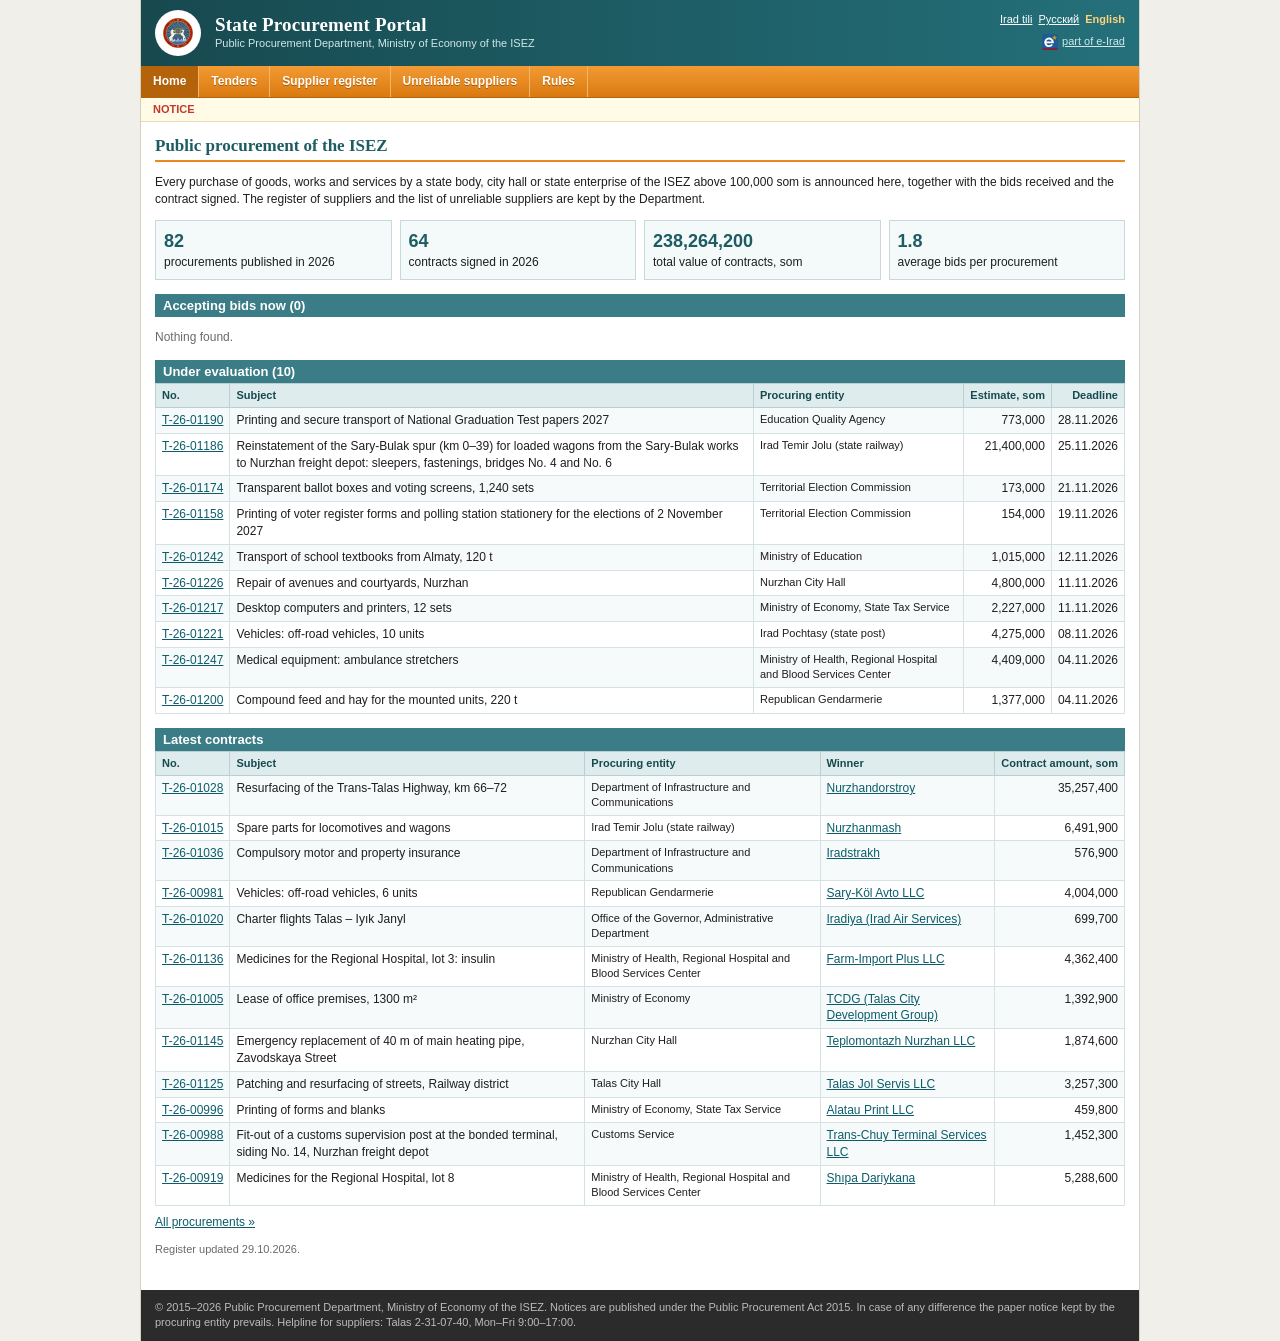
==== index.html @ d21b0c29 "Initial mirror import" ====
<!doctype html>
<html lang="en">
<head>
<meta charset="utf-8">
<meta name="viewport" content="width=device-width, initial-scale=1">
<title>State Procurement Portal | tender.e-irad.org</title>
<meta name="description" content="Public procurement of the ISEZ: open tenders, bids received, contracts signed, the register of suppliers and the list of unreliable suppliers.">
<link rel="canonical" href="https://tender.e-irad.org/">
<meta property="og:title" content="State Procurement Portal | tender.e-irad.org">
<meta property="og:description" content="Public procurement of the ISEZ: open tenders, bids received, contracts signed, the register of suppliers and the list of unreliable suppliers.">
<meta property="og:image" content="https://tender.e-irad.org/assets/share.png">
<link rel="icon" href="/favicon.ico" sizes="any">
<link rel="apple-touch-icon" href="/apple-touch-icon.png">
<link rel="stylesheet" href="/assets/tender.css">
<script>window.goatcounter=new Object();goatcounter.path=p=>location.host+p;</script>
<script data-goatcounter="https://irad.goatcounter.com/count" async src="//gc.zgo.at/count.js"></script>
<script async src="https://www.googletagmanager.com/gtag/js?id=G-QTS2XFLJD7"></script>
<script>window.dataLayer=window.dataLayer||[];function gtag(){dataLayer.push(arguments);}gtag('js',new Date());gtag('config','G-QTS2XFLJD7');</script>
</head>
<body data-page="home">
<div id="top"><noscript><p>Public procurement of the ISEZ: open tenders, bids received, contracts signed, the register of suppliers and the list of unreliable suppliers. This page needs JavaScript.</p></noscript></div>
<div id="bottom"></div>
<script src="/assets/tender.js"></script>
</body>
</html>
---- assets/tender.css ----
/* tender.e-irad.org: State Procurement Portal. A table-heavy register of the mid-2010s, on purpose. */
html { background: #f0efe9; }
body { margin: 0; font: 12px/1.4 Arial, Helvetica, sans-serif; color: #1e1e1e; }
a { color: #0b5d6b; }
a:visited { color: #4b4f7a; }
.wrap { width: 1000px; max-width: 100%; margin: 0 auto; background: #fff; border-left: 1px solid #d3d0c4; border-right: 1px solid #d3d0c4; box-sizing: border-box; }
.hd { background: #1d5c63 linear-gradient(90deg, #17494f, #24707a); color: #fff; padding: 10px 14px; display: flex; align-items: center; gap: 14px; }
.hd .emb { width: 46px; height: 46px; border-radius: 50%; background: #fff; display: flex; align-items: center; justify-content: center; flex: none; }
.hd .emb img { width: 30px; }
.hd .t1 { font: bold 19px Georgia, "Times New Roman", serif; letter-spacing: .01em; }
.hd .t2 { font-size: 11px; color: #cfe7ea; }
.hd .r { margin-left: auto; text-align: right; font-size: 11px; white-space: nowrap; }
.hd .r a { color: #fff; margin-left: 6px; }
.hd .r a.on { font-weight: bold; text-decoration: none; color: #ffd27a; }
.hd .r .ei { display: inline-flex; align-items: center; gap: 4px; margin-top: 6px; color: #cfe7ea; }
.hd .r .ei img { width: 16px; height: 16px; }
.nav { background: #e98a1f linear-gradient(#f39a33, #d97a10); border-bottom: 1px solid #b4630a; display: flex; flex-wrap: wrap; }
.nav a { color: #fff; font-weight: bold; text-decoration: none; padding: 7px 12px; border-right: 1px solid #f6b465; text-shadow: 0 1px 0 #a65a07; }
.nav a:hover, .nav a.on { background: #b4630a; }
.tick { background: #fffbe6; border-bottom: 1px solid #e6dcae; padding: 4px 12px; font-size: 11px; white-space: nowrap; overflow: hidden; }
.tick b { color: #c0392b; animation: blink 1.2s steps(2, start) infinite; margin-right: 6px; }
@keyframes blink { to { visibility: hidden; } }
.tick span { display: inline-block; animation: run 60s linear infinite; padding-left: 100%; }
@keyframes run { to { transform: translateX(-100%); } }
@media (prefers-reduced-motion: reduce) { .tick span, .tick b { animation: none; padding-left: 0; } }
.main { padding: 12px 14px 22px; }
h1 { font: bold 17px Georgia, "Times New Roman", serif; color: #1d5c63; margin: 2px 0 10px; border-bottom: 2px solid #e98a1f; padding-bottom: 4px; }
h2 { font: bold 13px Arial, sans-serif; color: #fff; background: #3b7d86; margin: 14px 0 0; padding: 4px 8px; }
.stats { display: flex; flex-wrap: wrap; gap: 8px; margin: 8px 0 4px; }
.stats div { flex: 1 1 150px; border: 1px solid #c9d9db; background: #f4f9f9; padding: 8px; }
.stats b { display: block; font-size: 18px; color: #1d5c63; }
table.t { border-collapse: collapse; width: 100%; }
table.t th { background: #dfeced; color: #17494f; text-align: left; border: 1px solid #b9cfd1; padding: 4px 6px; font-size: 11px; }
table.t td { border: 1px solid #d5e2e3; padding: 4px 6px; vertical-align: top; }
table.t tr:nth-child(even) td { background: #f7fafa; }
table.t td.n, table.t th.n { text-align: right; white-space: nowrap; }
.tw { overflow-x: auto; }
.st { display: inline-block; font-size: 10px; font-weight: bold; padding: 1px 5px; border-radius: 2px; white-space: nowrap; }
.st-open { background: #2e8b3e; color: #fff; } .st-eval { background: #e98a1f; color: #fff; } .st-done { background: #1d5c63; color: #fff; } .st-fail { background: #999; color: #fff; } .st-canc { background: #b03a2e; color: #fff; }
.filters { background: #f4f2ea; border: 1px solid #d3d0c4; padding: 8px; display: flex; flex-wrap: wrap; gap: 8px; align-items: end; margin-bottom: 8px; }
.filters label { display: block; font-size: 11px; color: #555; }
.filters input, .filters select { font: 12px Arial, sans-serif; padding: 3px; border: 1px solid #a9a597; max-width: 100%; }
.btn { font: bold 12px Arial, sans-serif; background: linear-gradient(#f39a33, #d97a10); color: #fff; border: 1px solid #b4630a; padding: 4px 12px; cursor: pointer; border-radius: 2px; }
.pg { margin: 8px 0; } .pg a, .pg b { margin-right: 6px; }
dl.kv { display: grid; grid-template-columns: 210px 1fr; margin: 0; border: 1px solid #d5e2e3; }
dl.kv dt { background: #eef5f5; padding: 4px 8px; color: #3b5658; border-bottom: 1px solid #d5e2e3; }
dl.kv dd { margin: 0; padding: 4px 8px; border-bottom: 1px solid #d5e2e3; }
.note { background: #fffbe6; border: 1px solid #e6dcae; padding: 6px 8px; margin: 8px 0; font-size: 11px; }
.muted { color: #6a6a6a; } .small { font-size: 11px; }
.win td { font-weight: bold; }
.ft { background: #2b2b2b; color: #bbb; font-size: 11px; padding: 10px 14px; }
.ft a { color: #fff; }
@media (max-width: 760px) {
  .hd { flex-wrap: wrap; } .hd .r { margin-left: 0; text-align: left; width: 100%; } .nav a { padding: 6px 8px; font-size: 11px; }
  .filters > div { width: 100%; } .filters select, .filters input { width: 100%; box-sizing: border-box; }
  dl.kv { grid-template-columns: 1fr; } dl.kv dt { border-bottom: 0; } .main { padding: 10px; }
}
table.t td:first-child a { white-space: nowrap; }
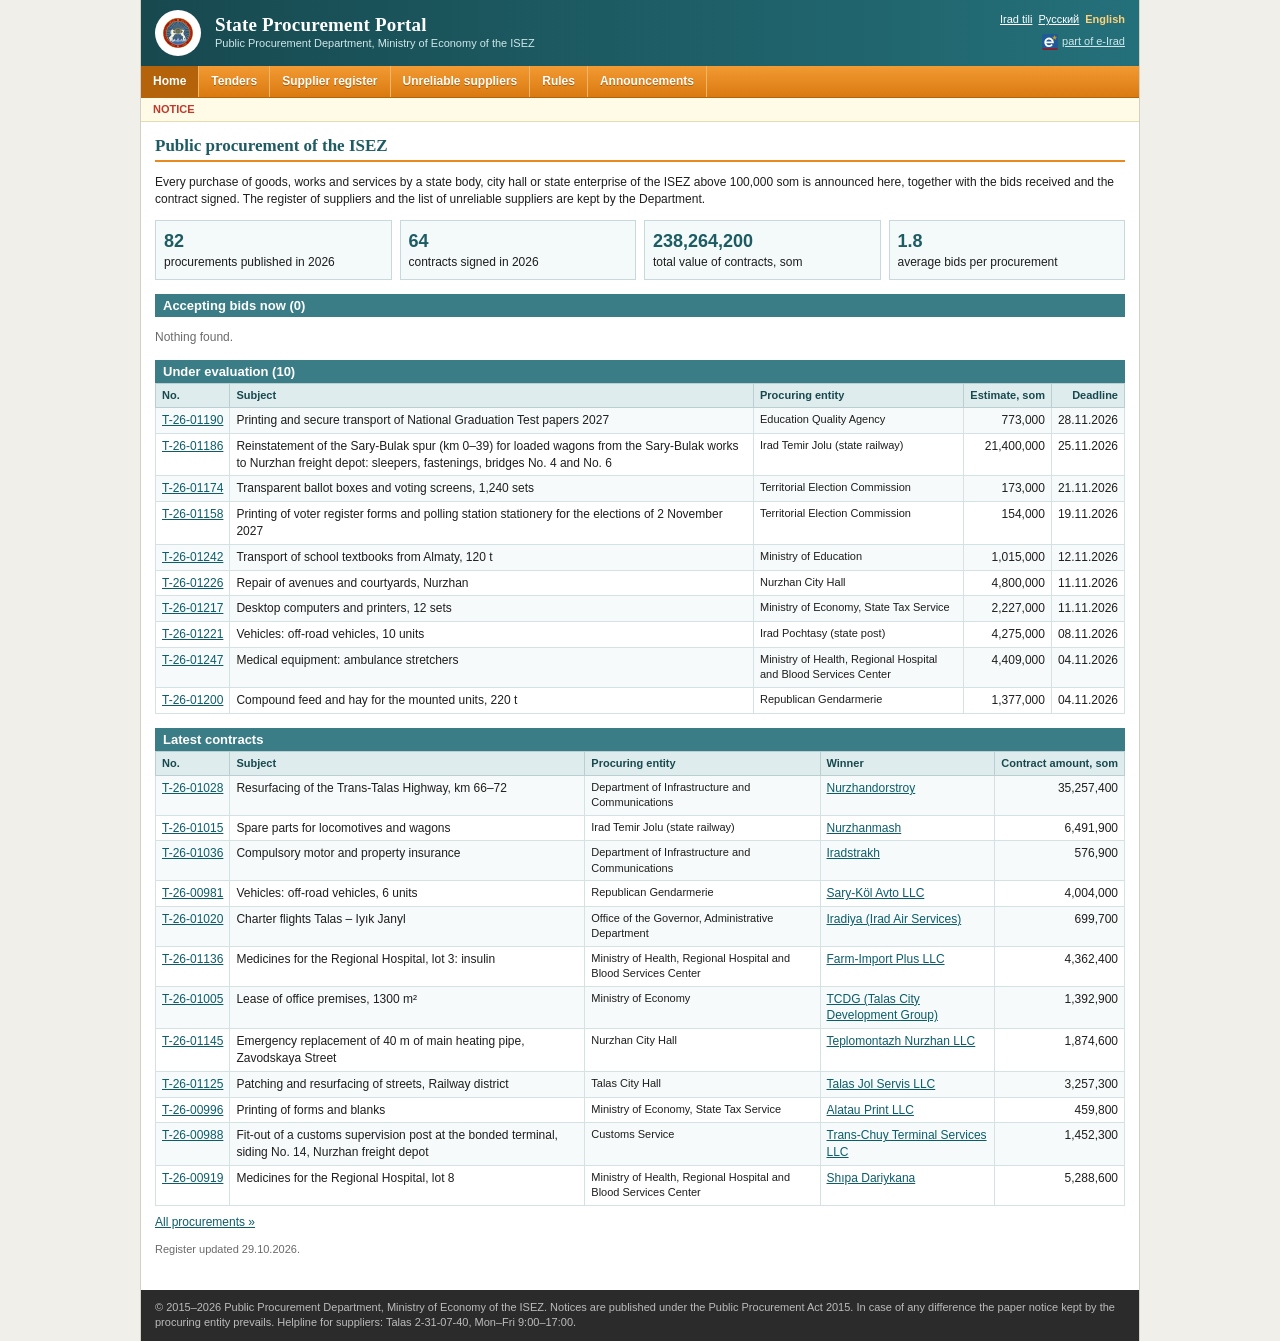
==== commit 22227a53: "Mirror sync" ====
--- a/index.html
+++ b/index.html
@@ -8,7 +8,7 @@
 <link rel="canonical" href="https://tender.e-irad.org/">
 <meta property="og:title" content="State Procurement Portal | tender.e-irad.org">
 <meta property="og:description" content="Public procurement of the ISEZ: open tenders, bids received, contracts signed, the register of suppliers and the list of unreliable suppliers.">
-<meta property="og:image" content="https://tender.e-irad.org/assets/share.png">
+<meta property="og:image" content="https://tender.e-irad.org/assets/og-image.png">
 <link rel="icon" href="/favicon.ico" sizes="any">
 <link rel="apple-touch-icon" href="/apple-touch-icon.png">
 <link rel="stylesheet" href="/assets/tender.css">
@@ -16,9 +16,14 @@
 <script data-goatcounter="https://irad.goatcounter.com/count" async src="//gc.zgo.at/count.js"></script>
 <script async src="https://www.googletagmanager.com/gtag/js?id=G-QTS2XFLJD7"></script>
 <script>window.dataLayer=window.dataLayer||[];function gtag(){dataLayer.push(arguments);}gtag('js',new Date());gtag('config','G-QTS2XFLJD7');</script>
+<meta property="og:url" content="https://tender.e-irad.org/">
+<meta property="og:image:width" content="1200">
+<meta property="og:image:height" content="630">
+<meta name="twitter:card" content="summary_large_image">
+<script type="application/ld+json">{"@context": "https://schema.org", "@type": "WebSite", "@id": "https://tender.e-irad.org/#org", "name": "State Procurement Portal", "url": "https://tender.e-irad.org/", "isPartOf": {"@type": "WebSite", "name": "e-Irad", "url": "https://e-irad.org/"}}</script>
 </head>
 <body data-page="home">
-<div id="top"><noscript><p>Public procurement of the ISEZ: open tenders, bids received, contracts signed, the register of suppliers and the list of unreliable suppliers. This page needs JavaScript.</p></noscript></div>
+<div id="top"><div class="wrap"><div class="hd"><a class="emb" href="/"><img src="/assets/emblem.svg" alt=""></a><div><div class="t1">State Procurement Portal</div><div class="t2">Public Procurement Department, Ministry of Economy of the ISEZ</div></div><div class="r"><a href="?lang=ir" data-l="ir">Irad tili</a><a href="?lang=ru" data-l="ru">Русский</a><a href="?lang=en" data-l="en" class="on">English</a><br><a class="ei" href="https://e-irad.org/"><img src="/assets/eirad.svg" alt="">part of e-Irad</a></div></div><div class="nav"><a href="/" class="on">Home</a><a href="/tenders.html">Tenders</a><a href="/suppliers.html">Supplier register</a><a href="/blacklist.html">Unreliable suppliers</a><a href="/rules.html">Rules</a><a href="/news.html">Announcements</a></div><div class="tick"><b>NOTICE</b><span>Bids are accepted on paper only, in a sealed envelope, at the address of the procuring entity before the deadline (Astana time, UTC+6). Electronic bidding will open in 2027. The portal is updated each working day by 18:00.</span></div><div class="main" id="app"><h1>Public procurement of the ISEZ</h1><p>Every purchase of goods, works and services by a state body, city hall or state enterprise of the ISEZ above 100,000 som is announced here, together with the bids received and the contract signed. The register of suppliers and the list of unreliable suppliers are kept by the Department.</p><div class="stats"><div><b>82</b>procurements published in 2026</div><div><b>64</b>contracts signed in 2026</div><div><b>238,264,200</b>total value of contracts, som</div><div><b>1.8</b>average bids per procurement</div></div><h2>Accepting bids now (10)</h2><div class="tw"><table class="t"><tbody><tr><th>No.</th><th>Subject</th><th>Procuring entity</th><th class="n">Estimate, som</th><th class="n">Deadline</th></tr><tr><td><a href="/tender.html?id=T-26-01200">T-26-01200</a></td><td>Compound feed and hay for the mounted units, 220 t</td><td class="small">Republican Gendarmerie</td><td class="n">1,377,000</td><td class="n">04.11.2026</td></tr><tr><td><a href="/tender.html?id=T-26-01247">T-26-01247</a></td><td>Medical equipment: ambulance stretchers</td><td class="small">Ministry of Health, Regional Hospital and Blood Services Center</td><td class="n">4,409,000</td><td class="n">04.11.2026</td></tr><tr><td><a href="/tender.html?id=T-26-01221">T-26-01221</a></td><td>Vehicles: off-road vehicles, 10 units</td><td class="small">Irad Pochtasy (state post)</td><td class="n">4,275,000</td><td class="n">08.11.2026</td></tr><tr><td><a href="/tender.html?id=T-26-01217">T-26-01217</a></td><td>Desktop computers and printers, 12 sets</td><td class="small">Ministry of Economy, State Tax Service</td><td class="n">2,227,000</td><td class="n">11.11.2026</td></tr><tr><td><a href="/tender.html?id=T-26-01226">T-26-01226</a></td><td>Repair of avenues and courtyards, Nurzhan</td><td class="small">Nurzhan City Hall</td><td class="n">4,800,000</td><td class="n">11.11.2026</td></tr><tr><td><a href="/tender.html?id=T-26-01242">T-26-01242</a></td><td>Transport of school textbooks from Almaty, 120 t</td><td class="small">Ministry of Education</td><td class="n">1,015,000</td><td class="n">12.11.2026</td></tr><tr><td><a href="/tender.html?id=T-26-01158">T-26-01158</a></td><td>Printing of voter register forms and polling station stationery for the elections of 2 November 2027</td><td class="small">Territorial Election Commission</td><td class="n">154,000</td><td class="n">19.11.2026</td></tr><tr><td><a href="/tender.html?id=T-26-01174">T-26-01174</a></td><td>Transparent ballot boxes and voting screens, 1,240 sets</td><td class="small">Territorial Election Commission</td><td class="n">173,000</td><td class="n">21.11.2026</td></tr><tr><td><a href="/tender.html?id=T-26-01186">T-26-01186</a></td><td>Reinstatement of the Sary-Bulak spur (km 0–39) for loaded wagons from the Sary-Bulak works to Nurzhan freight depot: sleepers, fastenings, bridges No. 4 and No. 6</td><td class="small">Irad Temir Jolu (state railway)</td><td class="n">21,400,000</td><td class="n">25.11.2026</td></tr><tr><td><a href="/tender.html?id=T-26-01190">T-26-01190</a></td><td>Printing and secure transport of National Graduation Test papers 2027</td><td class="small">Education Quality Agency</td><td class="n">773,000</td><td class="n">28.11.2026</td></tr></tbody></table></div><h2>Latest contracts</h2><div class="tw"><table class="t"><tbody><tr><th>No.</th><th>Subject</th><th>Procuring entity</th><th>Winner</th><th class="n">Contract amount, som</th></tr><tr><td><a href="/tender.html?id=T-26-01028">T-26-01028</a></td><td>Resurfacing of the Trans-Talas Highway, km 66–72</td><td class="small">Department of Infrastructure and Communications</td><td><a href="/supplier.html?id=ndorstroy">Nurzhandorstroy</a></td><td class="n">35,257,400</td></tr><tr><td><a href="/tender.html?id=T-26-01015">T-26-01015</a></td><td>Spare parts for locomotives and wagons</td><td class="small">Irad Temir Jolu (state railway)</td><td><a href="/supplier.html?id=nmash">Nurzhanmash</a></td><td class="n">6,491,900</td></tr><tr><td><a href="/tender.html?id=T-26-01036">T-26-01036</a></td><td>Compulsory motor and property insurance</td><td class="small">Department of Infrastructure and Communications</td><td><a href="/supplier.html?id=iradstrakh">Iradstrakh</a></td><td class="n">576,900</td></tr><tr><td><a href="/tender.html?id=T-26-00981">T-26-00981</a></td><td>Vehicles: off-road vehicles, 6 units</td><td class="small">Republican Gendarmerie</td><td><a href="/supplier.html?id=sarykol">Sary-Köl Avto LLC</a></td><td class="n">4,004,000</td></tr><tr><td><a href="/tender.html?id=T-26-01020">T-26-01020</a></td><td>Charter flights Talas – Iyık Janyl</td><td class="small">Office of the Governor, Administrative Department</td><td><a href="/supplier.html?id=iradiya">Iradiya (Irad Air Services)</a></td><td class="n">699,700</td></tr><tr><td><a href="/tender.html?id=T-26-01136">T-26-01136</a></td><td>Medicines for the Regional Hospital, lot 3: insulin</td><td class="small">Ministry of Health, Regional Hospital and Blood Services Center</td><td><a href="/supplier.html?id=farmimp">Farm-Import Plus LLC</a></td><td class="n">4,362,400</td></tr><tr><td><a href="/tender.html?id=T-26-01005">T-26-01005</a></td><td>Lease of office premises, 1300 m²</td><td class="small">Ministry of Economy</td><td><a href="/supplier.html?id=tcdg">TCDG (Talas City Development Group)</a></td><td class="n">1,392,900</td></tr><tr><td><a href="/tender.html?id=T-26-01145">T-26-01145</a></td><td>Emergency replacement of 40 m of main heating pipe, Zavodskaya Street</td><td class="small">Nurzhan City Hall</td><td><a href="/supplier.html?id=teplomontazh">Teplomontazh Nurzhan LLC</a></td><td class="n">1,874,600</td></tr><tr><td><a href="/tender.html?id=T-26-01125">T-26-01125</a></td><td>Patching and resurfacing of streets, Railway district</td><td class="small">Talas City Hall</td><td><a href="/supplier.html?id=talasjol">Talas Jol Servis LLC</a></td><td class="n">3,257,300</td></tr><tr><td><a href="/tender.html?id=T-26-00996">T-26-00996</a></td><td>Printing of forms and blanks</td><td class="small">Ministry of Economy, State Tax Service</td><td><a href="/supplier.html?id=alataupr">Alatau Print LLC</a></td><td class="n">459,800</td></tr><tr><td><a href="/tender.html?id=T-26-00988">T-26-00988</a></td><td>Fit-out of a customs supervision post at the bonded terminal, siding No. 14, Nurzhan freight depot</td><td class="small">Customs Service</td><td><a href="/supplier.html?id=tcterm">Trans-Chuy Terminal Services LLC</a></td><td class="n">1,452,300</td></tr><tr><td><a href="/tender.html?id=T-26-00919">T-26-00919</a></td><td>Medicines for the Regional Hospital, lot 8</td><td class="small">Ministry of Health, Regional Hospital and Blood Services Center</td><td><a href="/supplier.html?id=shipa">Shıpa Dariykana</a></td><td class="n">5,288,600</td></tr></tbody></table></div><p class="pg"><a href="/tenders.html">All procurements »</a></p><p class="small muted">Register updated 29.10.2026.</p></div><div class="ft">© 2015–2026 Public Procurement Department, Ministry of Economy of the ISEZ. Notices are published under the Public Procurement Act 2015. In case of any difference the paper notice kept by the procuring entity prevails. Helpline for suppliers: Talas 2-31-07-40, Mon–Fri 9:00–17:00.</div></div></div>
 <div id="bottom"></div>
 <script src="/assets/tender.js"></script>
 </body>
--- a/assets/tender.css
+++ b/assets/tender.css
@@ -56,3 +56,7 @@
   dl.kv { grid-template-columns: 1fr; } dl.kv dt { border-bottom: 0; } .main { padding: 10px; }
 }
 table.t td:first-child a { white-space: nowrap; }
+.news .nw { border-bottom: 1px dotted #c9c9c9; padding: 6px 0 8px; }
+.news .nd { font-size: 11px; color: #6a6a6a; }
+.news h2 { background: none; border: 0; padding: 0; font: bold 13px Georgia, "Times New Roman", serif; color: #1d5c63; margin: 2px 0 4px; }
+.news p { margin: 0; }
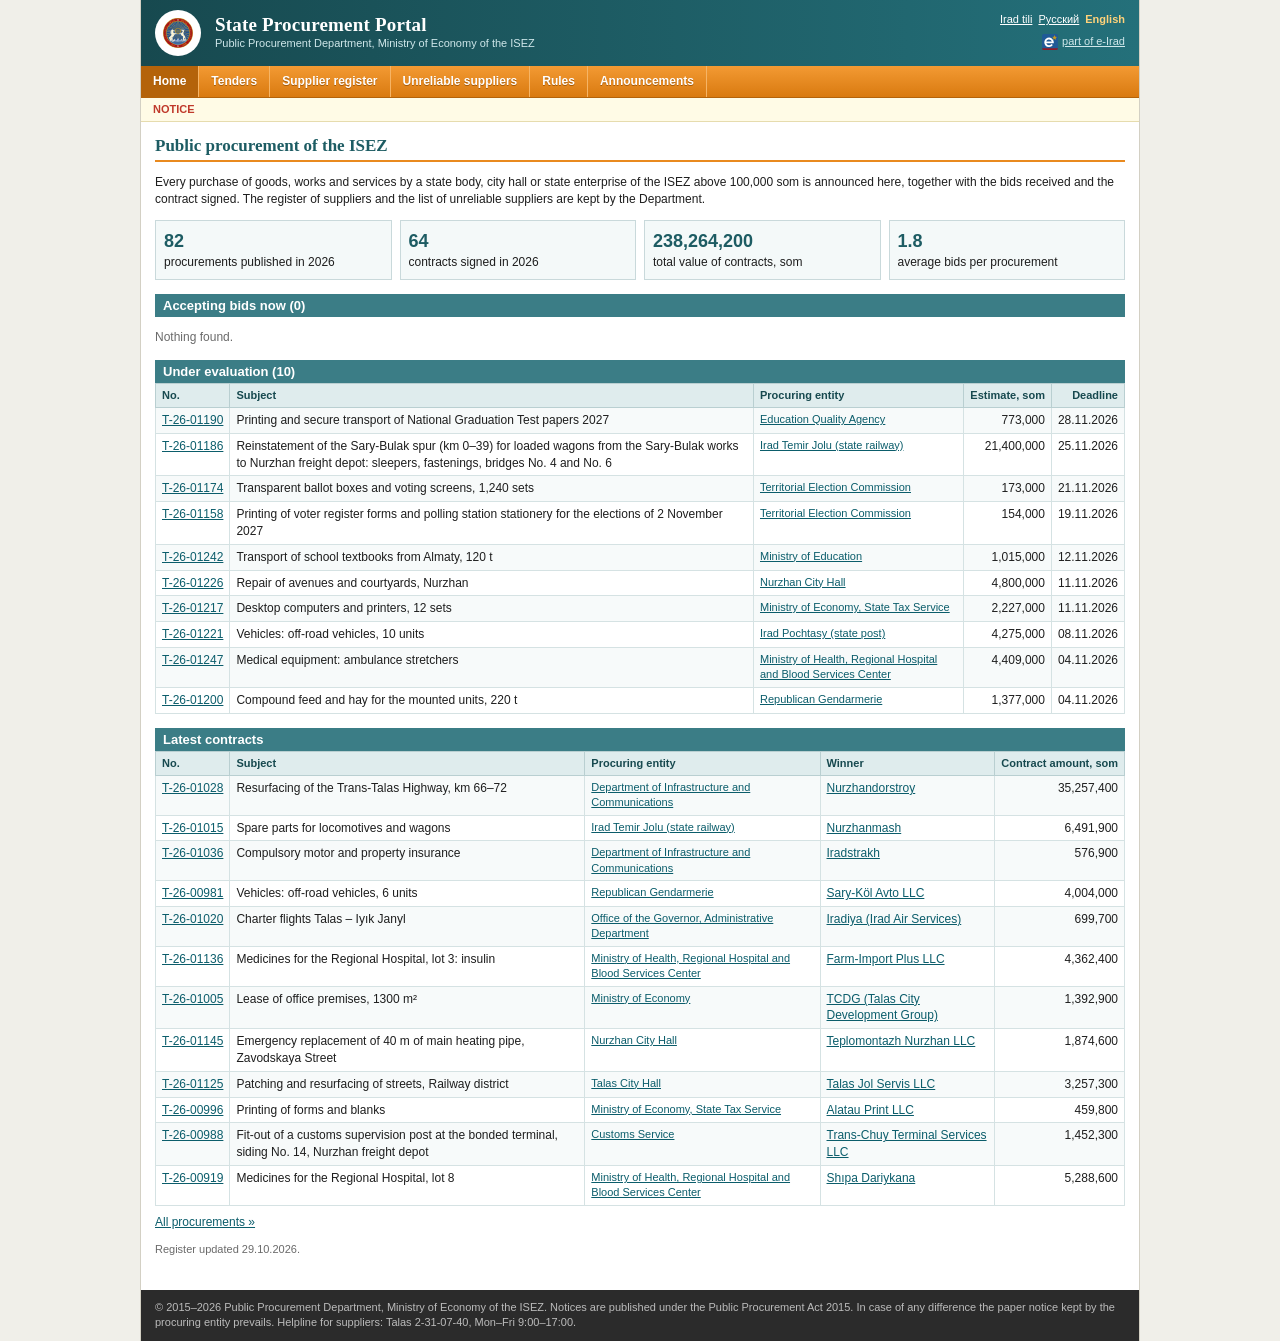
==== commit 40c37811: "Mirror sync" ====
--- a/index.html
+++ b/index.html
@@ -23,7 +23,7 @@
 <script type="application/ld+json">{"@context": "https://schema.org", "@type": "WebSite", "@id": "https://tender.e-irad.org/#org", "name": "State Procurement Portal", "url": "https://tender.e-irad.org/", "isPartOf": {"@type": "WebSite", "name": "e-Irad", "url": "https://e-irad.org/"}}</script>
 </head>
 <body data-page="home">
-<div id="top"><div class="wrap"><div class="hd"><a class="emb" href="/"><img src="/assets/emblem.svg" alt=""></a><div><div class="t1">State Procurement Portal</div><div class="t2">Public Procurement Department, Ministry of Economy of the ISEZ</div></div><div class="r"><a href="?lang=ir" data-l="ir">Irad tili</a><a href="?lang=ru" data-l="ru">Русский</a><a href="?lang=en" data-l="en" class="on">English</a><br><a class="ei" href="https://e-irad.org/"><img src="/assets/eirad.svg" alt="">part of e-Irad</a></div></div><div class="nav"><a href="/" class="on">Home</a><a href="/tenders.html">Tenders</a><a href="/suppliers.html">Supplier register</a><a href="/blacklist.html">Unreliable suppliers</a><a href="/rules.html">Rules</a><a href="/news.html">Announcements</a></div><div class="tick"><b>NOTICE</b><span>Bids are accepted on paper only, in a sealed envelope, at the address of the procuring entity before the deadline (Astana time, UTC+6). Electronic bidding will open in 2027. The portal is updated each working day by 18:00.</span></div><div class="main" id="app"><h1>Public procurement of the ISEZ</h1><p>Every purchase of goods, works and services by a state body, city hall or state enterprise of the ISEZ above 100,000 som is announced here, together with the bids received and the contract signed. The register of suppliers and the list of unreliable suppliers are kept by the Department.</p><div class="stats"><div><b>82</b>procurements published in 2026</div><div><b>64</b>contracts signed in 2026</div><div><b>238,264,200</b>total value of contracts, som</div><div><b>1.8</b>average bids per procurement</div></div><h2>Accepting bids now (10)</h2><div class="tw"><table class="t"><tbody><tr><th>No.</th><th>Subject</th><th>Procuring entity</th><th class="n">Estimate, som</th><th class="n">Deadline</th></tr><tr><td><a href="/tender.html?id=T-26-01200">T-26-01200</a></td><td>Compound feed and hay for the mounted units, 220 t</td><td class="small">Republican Gendarmerie</td><td class="n">1,377,000</td><td class="n">04.11.2026</td></tr><tr><td><a href="/tender.html?id=T-26-01247">T-26-01247</a></td><td>Medical equipment: ambulance stretchers</td><td class="small">Ministry of Health, Regional Hospital and Blood Services Center</td><td class="n">4,409,000</td><td class="n">04.11.2026</td></tr><tr><td><a href="/tender.html?id=T-26-01221">T-26-01221</a></td><td>Vehicles: off-road vehicles, 10 units</td><td class="small">Irad Pochtasy (state post)</td><td class="n">4,275,000</td><td class="n">08.11.2026</td></tr><tr><td><a href="/tender.html?id=T-26-01217">T-26-01217</a></td><td>Desktop computers and printers, 12 sets</td><td class="small">Ministry of Economy, State Tax Service</td><td class="n">2,227,000</td><td class="n">11.11.2026</td></tr><tr><td><a href="/tender.html?id=T-26-01226">T-26-01226</a></td><td>Repair of avenues and courtyards, Nurzhan</td><td class="small">Nurzhan City Hall</td><td class="n">4,800,000</td><td class="n">11.11.2026</td></tr><tr><td><a href="/tender.html?id=T-26-01242">T-26-01242</a></td><td>Transport of school textbooks from Almaty, 120 t</td><td class="small">Ministry of Education</td><td class="n">1,015,000</td><td class="n">12.11.2026</td></tr><tr><td><a href="/tender.html?id=T-26-01158">T-26-01158</a></td><td>Printing of voter register forms and polling station stationery for the elections of 2 November 2027</td><td class="small">Territorial Election Commission</td><td class="n">154,000</td><td class="n">19.11.2026</td></tr><tr><td><a href="/tender.html?id=T-26-01174">T-26-01174</a></td><td>Transparent ballot boxes and voting screens, 1,240 sets</td><td class="small">Territorial Election Commission</td><td class="n">173,000</td><td class="n">21.11.2026</td></tr><tr><td><a href="/tender.html?id=T-26-01186">T-26-01186</a></td><td>Reinstatement of the Sary-Bulak spur (km 0–39) for loaded wagons from the Sary-Bulak works to Nurzhan freight depot: sleepers, fastenings, bridges No. 4 and No. 6</td><td class="small">Irad Temir Jolu (state railway)</td><td class="n">21,400,000</td><td class="n">25.11.2026</td></tr><tr><td><a href="/tender.html?id=T-26-01190">T-26-01190</a></td><td>Printing and secure transport of National Graduation Test papers 2027</td><td class="small">Education Quality Agency</td><td class="n">773,000</td><td class="n">28.11.2026</td></tr></tbody></table></div><h2>Latest contracts</h2><div class="tw"><table class="t"><tbody><tr><th>No.</th><th>Subject</th><th>Procuring entity</th><th>Winner</th><th class="n">Contract amount, som</th></tr><tr><td><a href="/tender.html?id=T-26-01028">T-26-01028</a></td><td>Resurfacing of the Trans-Talas Highway, km 66–72</td><td class="small">Department of Infrastructure and Communications</td><td><a href="/supplier.html?id=ndorstroy">Nurzhandorstroy</a></td><td class="n">35,257,400</td></tr><tr><td><a href="/tender.html?id=T-26-01015">T-26-01015</a></td><td>Spare parts for locomotives and wagons</td><td class="small">Irad Temir Jolu (state railway)</td><td><a href="/supplier.html?id=nmash">Nurzhanmash</a></td><td class="n">6,491,900</td></tr><tr><td><a href="/tender.html?id=T-26-01036">T-26-01036</a></td><td>Compulsory motor and property insurance</td><td class="small">Department of Infrastructure and Communications</td><td><a href="/supplier.html?id=iradstrakh">Iradstrakh</a></td><td class="n">576,900</td></tr><tr><td><a href="/tender.html?id=T-26-00981">T-26-00981</a></td><td>Vehicles: off-road vehicles, 6 units</td><td class="small">Republican Gendarmerie</td><td><a href="/supplier.html?id=sarykol">Sary-Köl Avto LLC</a></td><td class="n">4,004,000</td></tr><tr><td><a href="/tender.html?id=T-26-01020">T-26-01020</a></td><td>Charter flights Talas – Iyık Janyl</td><td class="small">Office of the Governor, Administrative Department</td><td><a href="/supplier.html?id=iradiya">Iradiya (Irad Air Services)</a></td><td class="n">699,700</td></tr><tr><td><a href="/tender.html?id=T-26-01136">T-26-01136</a></td><td>Medicines for the Regional Hospital, lot 3: insulin</td><td class="small">Ministry of Health, Regional Hospital and Blood Services Center</td><td><a href="/supplier.html?id=farmimp">Farm-Import Plus LLC</a></td><td class="n">4,362,400</td></tr><tr><td><a href="/tender.html?id=T-26-01005">T-26-01005</a></td><td>Lease of office premises, 1300 m²</td><td class="small">Ministry of Economy</td><td><a href="/supplier.html?id=tcdg">TCDG (Talas City Development Group)</a></td><td class="n">1,392,900</td></tr><tr><td><a href="/tender.html?id=T-26-01145">T-26-01145</a></td><td>Emergency replacement of 40 m of main heating pipe, Zavodskaya Street</td><td class="small">Nurzhan City Hall</td><td><a href="/supplier.html?id=teplomontazh">Teplomontazh Nurzhan LLC</a></td><td class="n">1,874,600</td></tr><tr><td><a href="/tender.html?id=T-26-01125">T-26-01125</a></td><td>Patching and resurfacing of streets, Railway district</td><td class="small">Talas City Hall</td><td><a href="/supplier.html?id=talasjol">Talas Jol Servis LLC</a></td><td class="n">3,257,300</td></tr><tr><td><a href="/tender.html?id=T-26-00996">T-26-00996</a></td><td>Printing of forms and blanks</td><td class="small">Ministry of Economy, State Tax Service</td><td><a href="/supplier.html?id=alataupr">Alatau Print LLC</a></td><td class="n">459,800</td></tr><tr><td><a href="/tender.html?id=T-26-00988">T-26-00988</a></td><td>Fit-out of a customs supervision post at the bonded terminal, siding No. 14, Nurzhan freight depot</td><td class="small">Customs Service</td><td><a href="/supplier.html?id=tcterm">Trans-Chuy Terminal Services LLC</a></td><td class="n">1,452,300</td></tr><tr><td><a href="/tender.html?id=T-26-00919">T-26-00919</a></td><td>Medicines for the Regional Hospital, lot 8</td><td class="small">Ministry of Health, Regional Hospital and Blood Services Center</td><td><a href="/supplier.html?id=shipa">Shıpa Dariykana</a></td><td class="n">5,288,600</td></tr></tbody></table></div><p class="pg"><a href="/tenders.html">All procurements »</a></p><p class="small muted">Register updated 29.10.2026.</p></div><div class="ft">© 2015–2026 Public Procurement Department, Ministry of Economy of the ISEZ. Notices are published under the Public Procurement Act 2015. In case of any difference the paper notice kept by the procuring entity prevails. Helpline for suppliers: Talas 2-31-07-40, Mon–Fri 9:00–17:00.</div></div></div>
+<div id="top"><div class="wrap"><div class="hd"><a class="emb" href="/"><img src="/assets/emblem.svg" alt=""></a><div><div class="t1">State Procurement Portal</div><div class="t2">Public Procurement Department, Ministry of Economy of the ISEZ</div></div><div class="r"><a href="?lang=ir" data-l="ir">Irad tili</a><a href="?lang=ru" data-l="ru">Русский</a><a href="?lang=en" data-l="en" class="on">English</a><br><a class="ei" href="https://e-irad.org/"><img src="/assets/eirad.svg" alt="">part of e-Irad</a></div></div><div class="nav"><a href="/" class="on">Home</a><a href="/tenders.html">Tenders</a><a href="/suppliers.html">Supplier register</a><a href="/blacklist.html">Unreliable suppliers</a><a href="/rules.html">Rules</a><a href="/news.html">Announcements</a></div><div class="tick"><b>NOTICE</b><span>Bids are accepted on paper only, in a sealed envelope, at the address of the procuring entity before the deadline (Astana time, UTC+6). Electronic bidding will open in 2027. The portal is updated each working day by 18:00.</span></div><div class="main" id="app"><h1>Public procurement of the ISEZ</h1><p>Every purchase of goods, works and services by a state body, city hall or state enterprise of the ISEZ above 100,000 som is announced here, together with the bids received and the contract signed. The register of suppliers and the list of unreliable suppliers are kept by the Department.</p><div class="stats"><div><b>82</b>procurements published in 2026</div><div><b>64</b>contracts signed in 2026</div><div><b>238,264,200</b>total value of contracts, som</div><div><b>1.8</b>average bids per procurement</div></div><h2>Accepting bids now (7)</h2><div class="tw"><table class="t"><tbody><tr><th>No.</th><th>Subject</th><th>Procuring entity</th><th class="n">Estimate, som</th><th class="n">Deadline</th></tr><tr><td><a href="/tender.html?id=T-26-01217">T-26-01217</a></td><td>Desktop computers and printers, 12 sets</td><td class="small"><a href="https://economy.iradgov.org/">Ministry of Economy, State Tax Service</a></td><td class="n">2,227,000</td><td class="n">11.11.2026</td></tr><tr><td><a href="/tender.html?id=T-26-01226">T-26-01226</a></td><td>Repair of avenues and courtyards, Nurzhan</td><td class="small"><a href="https://nurzhan.iradgov.org/">Nurzhan City Hall</a></td><td class="n">4,800,000</td><td class="n">11.11.2026</td></tr><tr><td><a href="/tender.html?id=T-26-01242">T-26-01242</a></td><td>Transport of school textbooks from Almaty, 120 t</td><td class="small"><a href="https://education.iradgov.org/">Ministry of Education</a></td><td class="n">1,015,000</td><td class="n">12.11.2026</td></tr><tr><td><a href="/tender.html?id=T-26-01158">T-26-01158</a></td><td>Printing of voter register forms and polling station stationery for the elections of 2 November 2027</td><td class="small"><a href="https://elections.iradgov.org/">Territorial Election Commission</a></td><td class="n">154,000</td><td class="n">19.11.2026</td></tr><tr><td><a href="/tender.html?id=T-26-01174">T-26-01174</a></td><td>Transparent ballot boxes and voting screens, 1,240 sets</td><td class="small"><a href="https://elections.iradgov.org/">Territorial Election Commission</a></td><td class="n">173,000</td><td class="n">21.11.2026</td></tr><tr><td><a href="/tender.html?id=T-26-01186">T-26-01186</a></td><td>Reinstatement of the Sary-Bulak spur (km 0–39) for loaded wagons from the Sary-Bulak works to Nurzhan freight depot: sleepers, fastenings, bridges No. 4 and No. 6</td><td class="small"><a href="https://railways.iradgov.org/">Irad Temir Jolu (state railway)</a></td><td class="n">21,400,000</td><td class="n">25.11.2026</td></tr><tr><td><a href="/tender.html?id=T-26-01190">T-26-01190</a></td><td>Printing and secure transport of National Graduation Test papers 2027</td><td class="small"><a href="https://education.iradgov.org/">Education Quality Agency</a></td><td class="n">773,000</td><td class="n">28.11.2026</td></tr></tbody></table></div><h2>Under evaluation (3)</h2><div class="tw"><table class="t"><tbody><tr><th>No.</th><th>Subject</th><th>Procuring entity</th><th class="n">Estimate, som</th><th class="n">Deadline</th></tr><tr><td><a href="/tender.html?id=T-26-01221">T-26-01221</a></td><td>Vehicles: off-road vehicles, 10 units</td><td class="small"><a href="https://post.iradgov.org/">Irad Pochtasy (state post)</a></td><td class="n">4,275,000</td><td class="n">08.11.2026</td></tr><tr><td><a href="/tender.html?id=T-26-01247">T-26-01247</a></td><td>Medical equipment: ambulance stretchers</td><td class="small"><a href="https://health.iradgov.org/">Ministry of Health, Regional Hospital and Blood Services Center</a></td><td class="n">4,409,000</td><td class="n">04.11.2026</td></tr><tr><td><a href="/tender.html?id=T-26-01200">T-26-01200</a></td><td>Compound feed and hay for the mounted units, 220 t</td><td class="small"><a href="https://jandarm.iradgov.org/">Republican Gendarmerie</a></td><td class="n">1,377,000</td><td class="n">04.11.2026</td></tr></tbody></table></div><h2>Latest contracts</h2><div class="tw"><table class="t"><tbody><tr><th>No.</th><th>Subject</th><th>Procuring entity</th><th>Winner</th><th class="n">Contract amount, som</th></tr><tr><td><a href="/tender.html?id=T-26-01028">T-26-01028</a></td><td>Resurfacing of the Trans-Talas Highway, km 66–72</td><td class="small"><a href="https://e-irad.org/">Department of Infrastructure and Communications</a></td><td><a href="/supplier.html?id=ndorstroy">Nurzhandorstroy</a></td><td class="n">35,257,400</td></tr><tr><td><a href="/tender.html?id=T-26-01015">T-26-01015</a></td><td>Spare parts for locomotives and wagons</td><td class="small"><a href="https://railways.iradgov.org/">Irad Temir Jolu (state railway)</a></td><td><a href="/supplier.html?id=nmash">Nurzhanmash</a></td><td class="n">6,491,900</td></tr><tr><td><a href="/tender.html?id=T-26-01036">T-26-01036</a></td><td>Compulsory motor and property insurance</td><td class="small"><a href="https://e-irad.org/">Department of Infrastructure and Communications</a></td><td><a href="/supplier.html?id=iradstrakh">Iradstrakh</a></td><td class="n">576,900</td></tr><tr><td><a href="/tender.html?id=T-26-00981">T-26-00981</a></td><td>Vehicles: off-road vehicles, 6 units</td><td class="small"><a href="https://jandarm.iradgov.org/">Republican Gendarmerie</a></td><td><a href="/supplier.html?id=sarykol">Sary-Köl Avto LLC</a></td><td class="n">4,004,000</td></tr><tr><td><a href="/tender.html?id=T-26-01020">T-26-01020</a></td><td>Charter flights Talas – Iyık Janyl</td><td class="small"><a href="https://iradgov.org/">Office of the Governor, Administrative Department</a></td><td><a href="/supplier.html?id=iradiya">Iradiya (Irad Air Services)</a></td><td class="n">699,700</td></tr><tr><td><a href="/tender.html?id=T-26-01136">T-26-01136</a></td><td>Medicines for the Regional Hospital, lot 3: insulin</td><td class="small"><a href="https://health.iradgov.org/">Ministry of Health, Regional Hospital and Blood Services Center</a></td><td><a href="/supplier.html?id=farmimp">Farm-Import Plus LLC</a></td><td class="n">4,362,400</td></tr><tr><td><a href="/tender.html?id=T-26-01005">T-26-01005</a></td><td>Lease of office premises, 1300 m²</td><td class="small"><a href="https://economy.iradgov.org/">Ministry of Economy</a></td><td><a href="/supplier.html?id=tcdg">TCDG (Talas City Development Group)</a></td><td class="n">1,392,900</td></tr><tr><td><a href="/tender.html?id=T-26-01145">T-26-01145</a></td><td>Emergency replacement of 40 m of main heating pipe, Zavodskaya Street</td><td class="small"><a href="https://nurzhan.iradgov.org/">Nurzhan City Hall</a></td><td><a href="/supplier.html?id=teplomontazh">Teplomontazh Nurzhan LLC</a></td><td class="n">1,874,600</td></tr><tr><td><a href="/tender.html?id=T-26-01125">T-26-01125</a></td><td>Patching and resurfacing of streets, Railway district</td><td class="small"><a href="https://talas.iradgov.org/">Talas City Hall</a></td><td><a href="/supplier.html?id=talasjol">Talas Jol Servis LLC</a></td><td class="n">3,257,300</td></tr><tr><td><a href="/tender.html?id=T-26-00996">T-26-00996</a></td><td>Printing of forms and blanks</td><td class="small"><a href="https://economy.iradgov.org/">Ministry of Economy, State Tax Service</a></td><td><a href="/supplier.html?id=alataupr">Alatau Print LLC</a></td><td class="n">459,800</td></tr><tr><td><a href="/tender.html?id=T-26-00988">T-26-00988</a></td><td>Fit-out of a customs supervision post at the bonded terminal, siding No. 14, Nurzhan freight depot</td><td class="small"><a href="https://customs.iradgov.org/">Customs Service</a></td><td><a href="/supplier.html?id=tcterm">Trans-Chuy Terminal Services LLC</a></td><td class="n">1,452,300</td></tr><tr><td><a href="/tender.html?id=T-26-00919">T-26-00919</a></td><td>Medicines for the Regional Hospital, lot 8</td><td class="small"><a href="https://health.iradgov.org/">Ministry of Health, Regional Hospital and Blood Services Center</a></td><td><a href="/supplier.html?id=shipa">Shıpa Dariykana</a></td><td class="n">5,288,600</td></tr></tbody></table></div><p class="pg"><a href="/tenders.html">All procurements »</a></p><p class="small muted">Register updated 29.10.2026.</p></div><div class="ft">© 2015–2026 Public Procurement Department, Ministry of Economy of the ISEZ. Notices are published under the Public Procurement Act 2015. In case of any difference the paper notice kept by the procuring entity prevails. Helpline for suppliers: Talas 2-31-07-40, Mon–Fri 9:00–17:00.</div></div></div>
 <div id="bottom"></div>
 <script src="/assets/tender.js"></script>
 </body>
